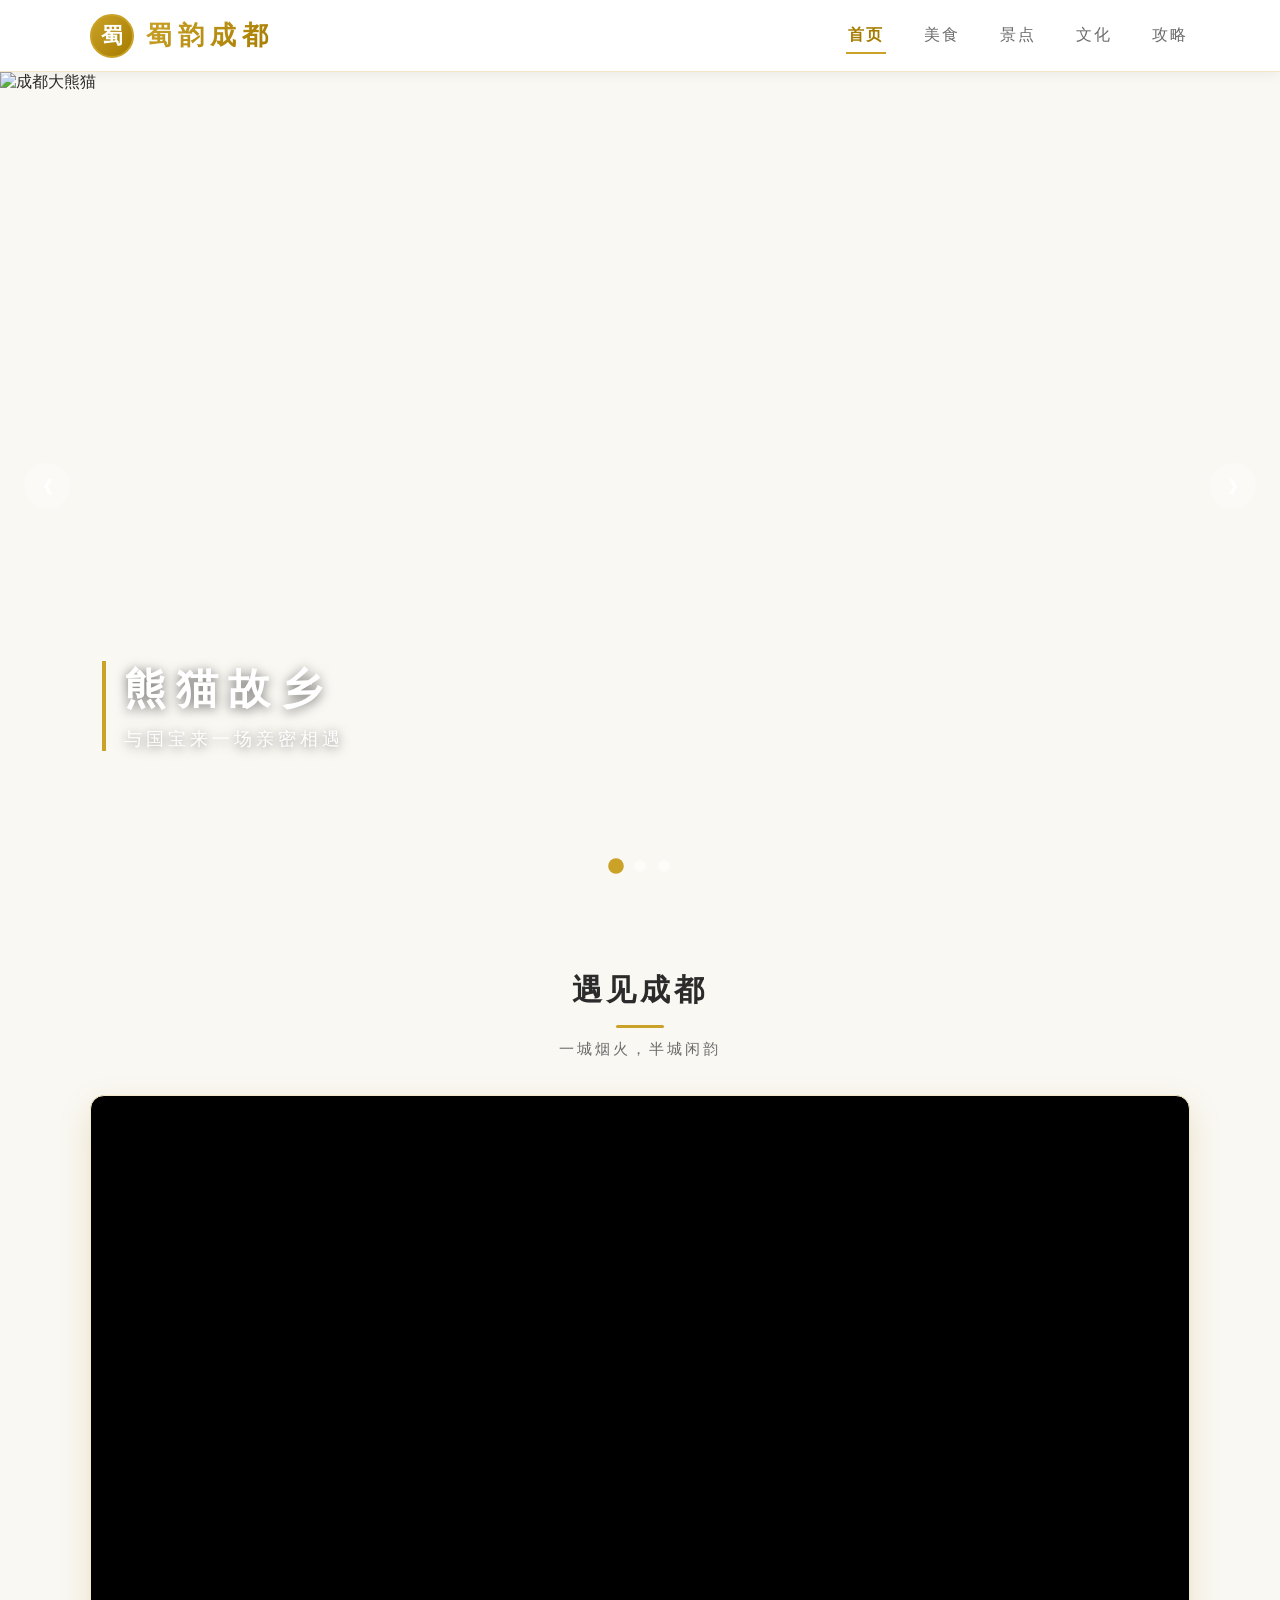
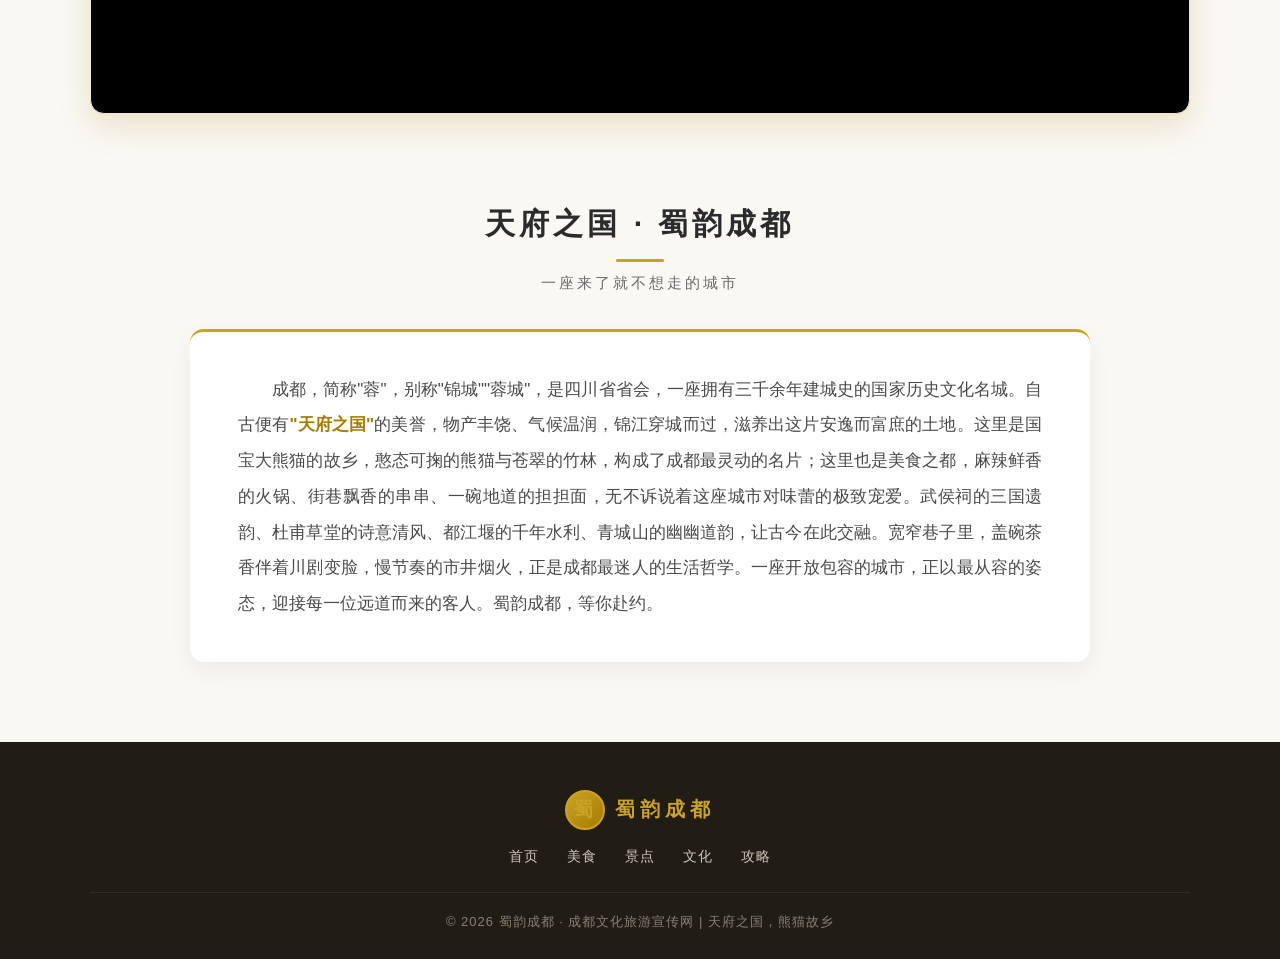
==== shuyun-chengdu/index.html @ a6a9160a "成都网页" ====
<!DOCTYPE html>
<html lang="zh-CN">
<head>
    <meta charset="UTF-8">
    <!-- 响应式视口设置，保证在移动端正常缩放 -->
    <meta name="viewport" content="width=device-width, initial-scale=1.0">
    <!-- 页面标题与描述 -->
    <title>蜀韵成都 - 成都文化旅游宣传网</title>
    <meta name="description" content="蜀韵成都——成都文化旅游宣传网站，带您领略天府之国的美食、景点与文化魅力。">
    <!-- 引入外部样式表，实现结构与样式分离 -->
    <link rel="stylesheet" href="css/style.css">
</head>
<body>

    <!-- ==================== 页头区域 ==================== -->
    <header class="site-header">
        <div class="header-inner container">
            <!-- 左侧：Logo（纯CSS金色印章）与网站标题 -->
            <a class="brand" href="index.html">
                <span class="brand-logo">蜀</span>
                <h1 class="brand-title">蜀韵成都</h1>
            </a>
            <!-- 右侧：导航栏（首页高亮显示） -->
            <nav class="main-nav">
                <ul>
                    <!-- 当前页面为首页，添加 active 类实现高亮 -->
                    <li><a class="active" href="index.html">首页</a></li>
                    <li><a href="food.html">美食</a></li>
                    <li><a href="scenic.html">景点</a></li>
                    <li><a href="culture.html">文化</a></li>
                    <li><a href="guide.html">攻略</a></li>
                </ul>
            </nav>
        </div>
    </header>

    <!-- ==================== 全屏轮播 Banner ==================== -->
    <section class="banner">
        <div class="carousel">
            <!-- 第一张轮播图：大熊猫（图片来源：Pexels 图库） -->
            <div class="slide active">
                <img src="https://images.pexels.com/photos/33501926/pexels-photo-33501926.jpeg?auto=compress&cs=tinysrgb&w=1920"
                     alt="成都大熊猫">
                <div class="slide-caption">
                    <h2>熊猫故乡</h2>
                    <p>与国宝来一场亲密相遇</p>
                </div>
            </div>
            <!-- 第二张轮播图：锦里古街 -->
            <div class="slide">
                <img src="https://images.pexels.com/photos/17774908/pexels-photo-17774908.jpeg?auto=compress&cs=tinysrgb&w=1920"
                     alt="锦里古街">
                <div class="slide-caption">
                    <h2>锦里古街</h2>
                    <p>穿越千年的市井烟火</p>
                </div>
            </div>
            <!-- 第三张轮播图：夜游锦江 -->
            <div class="slide">
                <img src="https://images.pexels.com/photos/18839145/pexels-photo-18839145.jpeg?auto=compress&cs=tinysrgb&w=1920"
                     alt="夜游锦江">
                <div class="slide-caption">
                    <h2>夜游锦江</h2>
                    <p>华灯璀璨的不夜之城</p>
                </div>
            </div>

            <!-- 左右切换按钮 -->
            <button class="arrow prev" aria-label="上一张">&#10094;</button>
            <button class="arrow next" aria-label="下一张">&#10095;</button>

            <!-- 轮播指示圆点 -->
            <div class="dots">
                <button class="active" aria-label="第1张"></button>
                <button aria-label="第2张"></button>
                <button aria-label="第3张"></button>
            </div>
        </div>
    </section>

    <!-- ==================== 成都宣传视频区域 ==================== -->
    <section class="video-section container">
        <h2 class="section-title">遇见成都</h2>
        <p class="section-sub">一城烟火，半城闲韵</p>
        <div class="video-wrapper">
            <!-- 嵌入B站官方旅游宣传片《问道·成都》：autoplay=0 不自动播放，danmaku=0 关闭弹幕 -->
            <iframe src="https://player.bilibili.com/player.html?bvid=BV13h41177b5&autoplay=0&danmaku=0"
                    scrolling="no" frameborder="no" framespacing="0" allowfullscreen="true"
                    title="成都旅游宣传片《问道·成都》"></iframe>
        </div>
    </section>

    <!-- ==================== 成都文字介绍区域 ==================== -->
    <section class="intro-section">
        <div class="container">
            <h2 class="section-title">天府之国 · 蜀韵成都</h2>
            <p class="section-sub">一座来了就不想走的城市</p>
            <div class="intro-card">
                <p>
                    成都，简称"蓉"，别称"锦城""蓉城"，是四川省省会，一座拥有三千余年建城史的国家历史文化名城。自古便有<span>"天府之国"</span>的美誉，物产丰饶、气候温润，锦江穿城而过，滋养出这片安逸而富庶的土地。这里是国宝大熊猫的故乡，憨态可掬的熊猫与苍翠的竹林，构成了成都最灵动的名片；这里也是美食之都，麻辣鲜香的火锅、街巷飘香的串串、一碗地道的担担面，无不诉说着这座城市对味蕾的极致宠爱。武侯祠的三国遗韵、杜甫草堂的诗意清风、都江堰的千年水利、青城山的幽幽道韵，让古今在此交融。宽窄巷子里，盖碗茶香伴着川剧变脸，慢节奏的市井烟火，正是成都最迷人的生活哲学。一座开放包容的城市，正以最从容的姿态，迎接每一位远道而来的客人。蜀韵成都，等你赴约。
                </p>
            </div>
        </div>
    </section>

    <!-- ==================== 页尾区域 ==================== -->
    <footer class="site-footer">
        <div class="container footer-top">
            <!-- 页尾品牌标识（纯CSS金色印章） -->
            <div class="footer-brand">
                <span class="footer-logo">蜀</span>
                <span>蜀韵成都</span>
            </div>
            <!-- 页尾导航链接 -->
            <nav class="footer-nav">
                <a href="index.html">首页</a>
                <a href="food.html">美食</a>
                <a href="scenic.html">景点</a>
                <a href="culture.html">文化</a>
                <a href="guide.html">攻略</a>
            </nav>
            <!-- 版权信息 -->
            <p class="footer-copy">© 2026 蜀韵成都 · 成都文化旅游宣传网 | 天府之国，熊猫故乡</p>
        </div>
    </footer>

    <!-- 引入外部脚本，实现轮播图交互逻辑 -->
    <script src="js/main.js"></script>
</body>
</html>
---- shuyun-chengdu/css/style.css ----
/* =========================================================
   蜀韵成都 - 首页样式表
   设计风格：现代简约 / 金色主题色
   ========================================================= */

/* ---------- 全局变量与基础重置 ---------- */
:root {
    --gold: #c9a227;        /* 主题金色 */
    --gold-dark: #a67c00;   /* 深金色（悬停、强调） */
    --gold-light: #f5e8c8;  /* 浅金色（边框、点缀） */
    --ink: #2b2b2b;         /* 主文字颜色 */
    --gray: #6b6b6b;        /* 次要文字颜色 */
    --bg: #faf8f3;          /* 页面浅色背景 */
    --header-h: 72px;       /* 页头高度 */
}

/* 清除浏览器默认样式 */
* {
    margin: 0;
    padding: 0;
    box-sizing: border-box;
}

body {
    font-family: "Microsoft YaHei", "PingFang SC", "Helvetica Neue", Arial, sans-serif;
    color: var(--ink);
    background: var(--bg);
}

img { display: block; max-width: 100%; }
a { text-decoration: none; color: inherit; }
ul { list-style: none; }
button { font-family: inherit; }

/* 通用内容容器：限制宽度并水平居中 */
.container {
    width: min(1100px, 92%);
    margin: 0 auto;
}

/* =========================================================
   页头区域
   ========================================================= */
.site-header {
    position: sticky;          /* 吸顶显示 */
    top: 0;
    z-index: 100;
    height: var(--header-h);
    background: rgba(255, 255, 255, 0.96);
    backdrop-filter: blur(8px); /* 毛玻璃效果 */
    box-shadow: 0 2px 12px rgba(0, 0, 0, 0.06);
    border-bottom: 1px solid var(--gold-light);
}

/* 页头内部：左右两端对齐布局 */
.header-inner {
    height: 100%;
    display: flex;
    align-items: center;
    justify-content: space-between;
}

/* 左侧品牌区：Logo + 标题 */
.brand {
    display: flex;
    align-items: center;
    gap: 12px;
}

/* Logo：纯CSS绘制的金色"蜀"字印章，无需图片资源 */
.brand-logo {
    width: 44px;
    height: 44px;
    border-radius: 50%;
    border: 2px solid var(--gold);
    display: flex;
    align-items: center;
    justify-content: center;
    background: linear-gradient(135deg, var(--gold), var(--gold-dark));
    color: #fff;
    font-size: 22px;
    font-weight: 700;
    flex-shrink: 0;
}

/* 网站标题：金色渐变文字效果 */
.brand-title {
    font-size: 26px;
    font-weight: 700;
    letter-spacing: 6px;
    background: linear-gradient(135deg, var(--gold), var(--gold-dark));
    -webkit-background-clip: text;
    background-clip: text;
    color: transparent;
}

/* 右侧导航栏 */
.main-nav ul {
    display: flex;
    gap: 36px;
}

.main-nav a {
    position: relative;
    display: block;
    padding: 8px 2px;
    font-size: 16px;
    letter-spacing: 2px;
    color: var(--gray);
    transition: color 0.3s;
}

/* 导航链接下方的金色下划线（默认隐藏） */
.main-nav a::after {
    content: "";
    position: absolute;
    left: 0;
    bottom: 0;
    width: 100%;
    height: 2px;
    background: var(--gold);
    transform: scaleX(0);
    transform-origin: center;
    transition: transform 0.3s;
}

.main-nav a:hover {
    color: var(--gold-dark);
}

.main-nav a:hover::after {
    transform: scaleX(1);
}

/* 当前页高亮样式（首页） */
.main-nav a.active {
    color: var(--gold-dark);
    font-weight: 700;
}

.main-nav a.active::after {
    transform: scaleX(1);
}

/* =========================================================
   全屏轮播 Banner
   ========================================================= */
.banner {
    position: relative;
    height: calc(100vh - var(--header-h)); /* 占满除页头外的整个屏幕 */
    min-height: 480px;
    overflow: hidden;
}

/* 轮播图单元：绝对定位叠加，通过透明度实现淡入淡出 */
.banner .slide {
    position: absolute;
    inset: 0;
    opacity: 0;
    transition: opacity 1s ease;
}

.banner .slide.active {
    opacity: 1;
}

.banner .slide img {
    width: 100%;
    height: 100%;
    object-fit: cover; /* 保持比例裁剪填充 */
}

/* 轮播图文字说明：左下角金色竖线装饰 */
.banner .slide-caption {
    position: absolute;
    left: 8%;
    bottom: 18%;
    padding-left: 18px;
    border-left: 4px solid var(--gold);
    color: #fff;
    text-shadow: 0 2px 12px rgba(0, 0, 0, 0.55);
}

.banner .slide-caption h2 {
    font-size: 42px;
    letter-spacing: 10px;
    font-weight: 700;
}

.banner .slide-caption p {
    margin-top: 10px;
    font-size: 18px;
    letter-spacing: 4px;
}

/* 左右切换按钮 */
.banner .arrow {
    position: absolute;
    top: 50%;
    transform: translateY(-50%);
    width: 46px;
    height: 46px;
    border: none;
    border-radius: 50%;
    background: rgba(255, 255, 255, 0.25);
    color: #fff;
    font-size: 20px;
    cursor: pointer;
    transition: background 0.3s;
    z-index: 10;
}

.banner .arrow:hover {
    background: var(--gold);
}

.banner .arrow.prev { left: 24px; }
.banner .arrow.next { right: 24px; }

/* 底部指示圆点 */
.banner .dots {
    position: absolute;
    left: 50%;
    bottom: 28px;
    transform: translateX(-50%);
    display: flex;
    gap: 12px;
    z-index: 10;
}

.banner .dots button {
    width: 12px;
    height: 12px;
    border: none;
    border-radius: 50%;
    background: rgba(255, 255, 255, 0.5);
    cursor: pointer;
    transition: background 0.3s, transform 0.3s;
}

/* 当前激活圆点：金色并放大 */
.banner .dots button.active {
    background: var(--gold);
    transform: scale(1.3);
}

/* =========================================================
   通用区块标题
   ========================================================= */
.section-title {
    text-align: center;
    font-size: 30px;
    letter-spacing: 4px;
    color: var(--ink);
}

/* 标题下方的金色装饰短线 */
.section-title::after {
    content: "";
    display: block;
    width: 48px;
    height: 3px;
    margin: 14px auto 0;
    border-radius: 2px;
    background: var(--gold);
}

.section-sub {
    margin-top: 12px;
    text-align: center;
    color: var(--gray);
    letter-spacing: 3px;
    font-size: 15px;
}

/* =========================================================
   宣传视频区域
   ========================================================= */
.video-section {
    padding: 70px 0 40px;
}

/* 视频容器：16:9 固定比例，圆角与金色阴影 */
.video-wrapper {
    margin-top: 36px;
    aspect-ratio: 16 / 9;
    border-radius: 14px;
    overflow: hidden;
    background: #000;
    border: 1px solid var(--gold-light);
    box-shadow: 0 12px 32px rgba(166, 124, 0, 0.18);
}

/* 视频容器内的 iframe（B站播放器）：铺满 16:9 容器 */
.video-wrapper iframe {
    width: 100%;
    height: 100%;
    border: 0;
    display: block;
}

/* =========================================================
   成都文字介绍区域
   ========================================================= */
.intro-section {
    padding: 50px 0 80px;
}

/* 介绍文字卡片：白底圆角，顶部金色描边 */
.intro-card {
    max-width: 900px;
    margin: 36px auto 0;
    padding: 40px 48px;
    background: #fff;
    border-radius: 14px;
    border-top: 3px solid var(--gold);
    box-shadow: 0 8px 24px rgba(0, 0, 0, 0.06);
}

.intro-card p {
    font-size: 17px;
    line-height: 2.1;
    text-align: justify;       /* 两端对齐，排版更整齐 */
    text-indent: 2em;          /* 首行缩进两个字符 */
    color: #4a4a4a;
}

/* 文中强调关键词：金色显示 */
.intro-card span {
    color: var(--gold-dark);
    font-weight: 700;
}

/* =========================================================
   页尾区域
   ========================================================= */
.site-footer {
    padding: 48px 0 28px;
    background: #211c14;       /* 深棕黑色，衬托金色 */
    color: #cfc6b8;
}

/* 页尾内部：纵向排列并居中 */
.footer-top {
    display: flex;
    flex-direction: column;
    align-items: center;
    gap: 18px;
}

.footer-brand {
    display: flex;
    align-items: center;
    gap: 10px;
}

.footer-logo {
    width: 40px;
    height: 40px;
    border-radius: 50%;
    border: 2px solid var(--gold);
    display: flex;
    align-items: center;
    justify-content: center;
    background: linear-gradient(135deg, var(--gold), var(--gold-dark));
    color: #fff;
    font-size: 20px;
    font-weight: 700;
    flex-shrink: 0;
}

.footer-brand span {
    font-size: 20px;
    font-weight: 700;
    letter-spacing: 5px;
    color: var(--gold);
}

/* 页尾导航链接 */
.footer-nav {
    display: flex;
    gap: 28px;
}

.footer-nav a {
    font-size: 14px;
    letter-spacing: 1px;
    transition: color 0.3s;
}

.footer-nav a:hover {
    color: var(--gold);
}

/* 版权信息 */
.footer-copy {
    width: 100%;
    margin-top: 8px;
    padding-top: 20px;
    border-top: 1px solid rgba(255, 255, 255, 0.08);
    text-align: center;
    font-size: 13px;
    letter-spacing: 1px;
    color: #8a8172;
}

/* =========================================================
   子页面通用样式（美食 / 景点 / 文化 / 攻略）
   ========================================================= */

/* 子页头图横幅：高度约为屏幕的一半 */
.page-hero {
    position: relative;
    height: 46vh;
    min-height: 320px;
    overflow: hidden;
}

.page-hero img {
    width: 100%;
    height: 100%;
    object-fit: cover;
}

/* 横幅上的暗色渐变遮罩，保证白色文字清晰可读 */
.page-hero::after {
    content: "";
    position: absolute;
    inset: 0;
    background: linear-gradient(180deg, rgba(0, 0, 0, 0.15), rgba(0, 0, 0, 0.45));
}

/* 横幅中央的标题文字 */
.hero-text {
    position: absolute;
    inset: 0;
    z-index: 1;
    display: flex;
    flex-direction: column;
    align-items: center;
    justify-content: center;
    gap: 14px;
    color: #fff;
    text-shadow: 0 2px 12px rgba(0, 0, 0, 0.55);
}

.hero-text h2 {
    font-size: 40px;
    letter-spacing: 12px;
    text-indent: 12px; /* 补偿最后一个字的字距，使视觉居中 */
}

.hero-text p {
    font-size: 16px;
    letter-spacing: 4px;
}

/* 子页内容区 */
.card-section {
    padding: 64px 0 80px;
}

/* 卡片网格：三列自适应布局 */
.card-grid {
    margin-top: 40px;
    display: grid;
    grid-template-columns: repeat(3, 1fr);
    gap: 26px;
}

/* 信息卡片：白底圆角，悬停上浮并露出金色底边 */
.info-card {
    background: #fff;
    border-radius: 14px;
    overflow: hidden;
    box-shadow: 0 6px 18px rgba(0, 0, 0, 0.06);
    border-bottom: 3px solid transparent;
    transition: transform 0.3s, box-shadow 0.3s, border-color 0.3s;
}

.info-card:hover {
    transform: translateY(-6px);
    box-shadow: 0 14px 30px rgba(166, 124, 0, 0.16);
    border-bottom-color: var(--gold);
}

.info-card img {
    width: 100%;
    height: 190px;
    object-fit: cover;
}

.card-body {
    padding: 20px 22px 24px;
}

/* 卡片标题：金色文字 + 金色圆点装饰 */
.card-body h3 {
    font-size: 19px;
    letter-spacing: 2px;
    color: var(--gold-dark);
}

.card-body h3::before {
    content: "";
    display: inline-block;
    width: 8px;
    height: 8px;
    border-radius: 50%;
    background: var(--gold);
    margin-right: 8px;
    vertical-align: middle;
}

.card-body p {
    margin-top: 10px;
    font-size: 14px;
    line-height: 1.9;
    color: #666;
}

/* 攻略页贴士卡片：两列网格 */
.tips-grid {
    margin-top: 40px;
    display: grid;
    grid-template-columns: repeat(2, 1fr);
    gap: 26px;
}

.tip-card {
    background: #fff;
    border-radius: 14px;
    padding: 30px 32px;
    border-top: 3px solid var(--gold);
    box-shadow: 0 6px 18px rgba(0, 0, 0, 0.06);
}

/* 序号：金色衬线字体，起强调装饰作用 */
.tip-num {
    font-size: 30px;
    font-weight: 700;
    color: var(--gold);
    font-family: Georgia, "Times New Roman", serif;
}

.tip-card h3 {
    margin-top: 8px;
    font-size: 20px;
    letter-spacing: 2px;
    color: var(--ink);
}

.tip-card p {
    margin-top: 12px;
    font-size: 14.5px;
    line-height: 2;
    color: #666;
    text-align: justify;
}

/* =========================================================
   响应式适配（小屏幕设备）
   ========================================================= */
@media (max-width: 768px) {
    /* 页头改为纵向堆叠布局 */
    .header-inner {
        flex-direction: column;
        justify-content: center;
        gap: 6px;
        padding: 10px 0;
    }

    .site-header {
        position: static;
        height: auto;
    }

    .main-nav ul { gap: 20px; }

    .banner {
        height: 60vh;
        min-height: 360px;
    }

    .banner .slide-caption h2 { font-size: 28px; letter-spacing: 6px; }
    .banner .slide-caption p { font-size: 14px; }

    .banner .arrow { display: none; } /* 小屏隐藏切换箭头 */

    .intro-card { padding: 26px 22px; }
}

/* 子页面网格响应式：中等屏幕两列 */
@media (max-width: 900px) {
    .card-grid { grid-template-columns: repeat(2, 1fr); }
}

/* 子页面网格响应式：小屏单列，横幅文字缩小 */
@media (max-width: 600px) {
    .card-grid,
    .tips-grid { grid-template-columns: 1fr; }

    .hero-text h2 { font-size: 30px; letter-spacing: 8px; text-indent: 8px; }
    .page-hero { min-height: 260px; }
    .tip-card { padding: 24px 22px; }
}
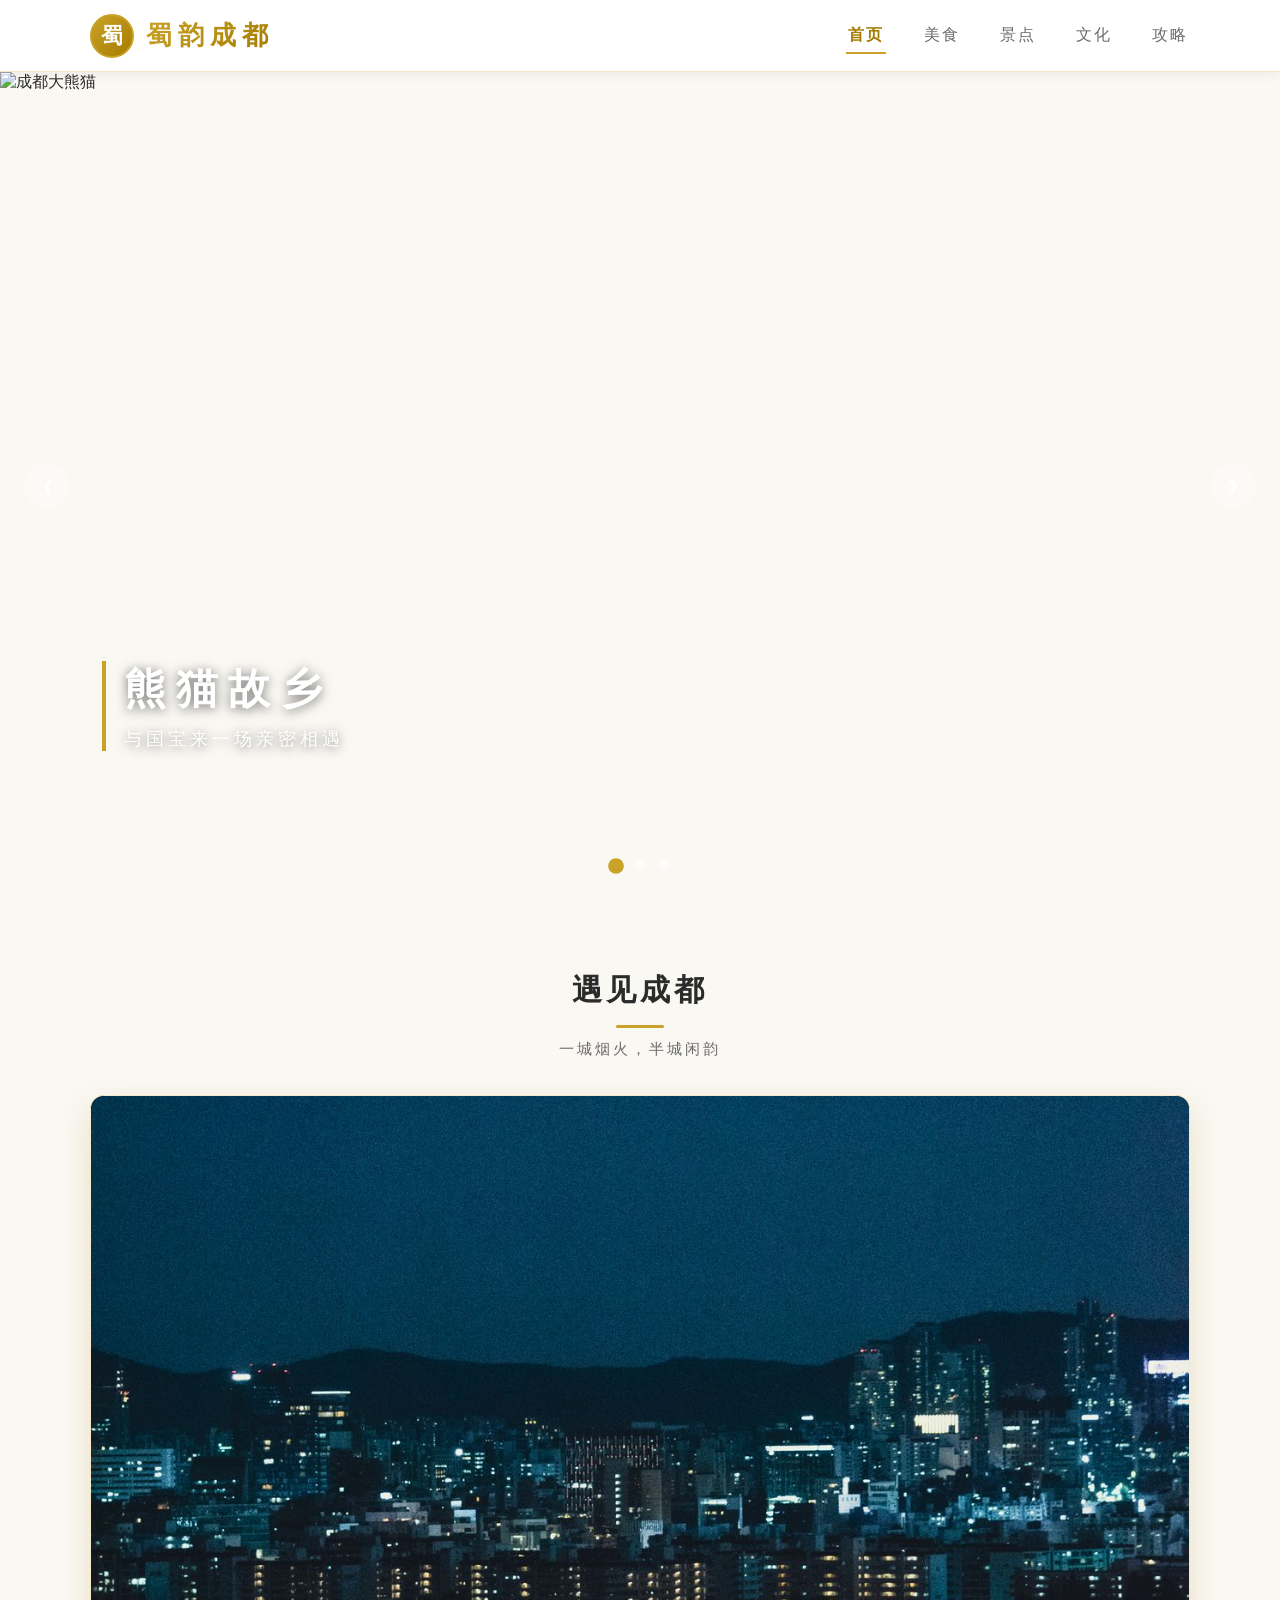
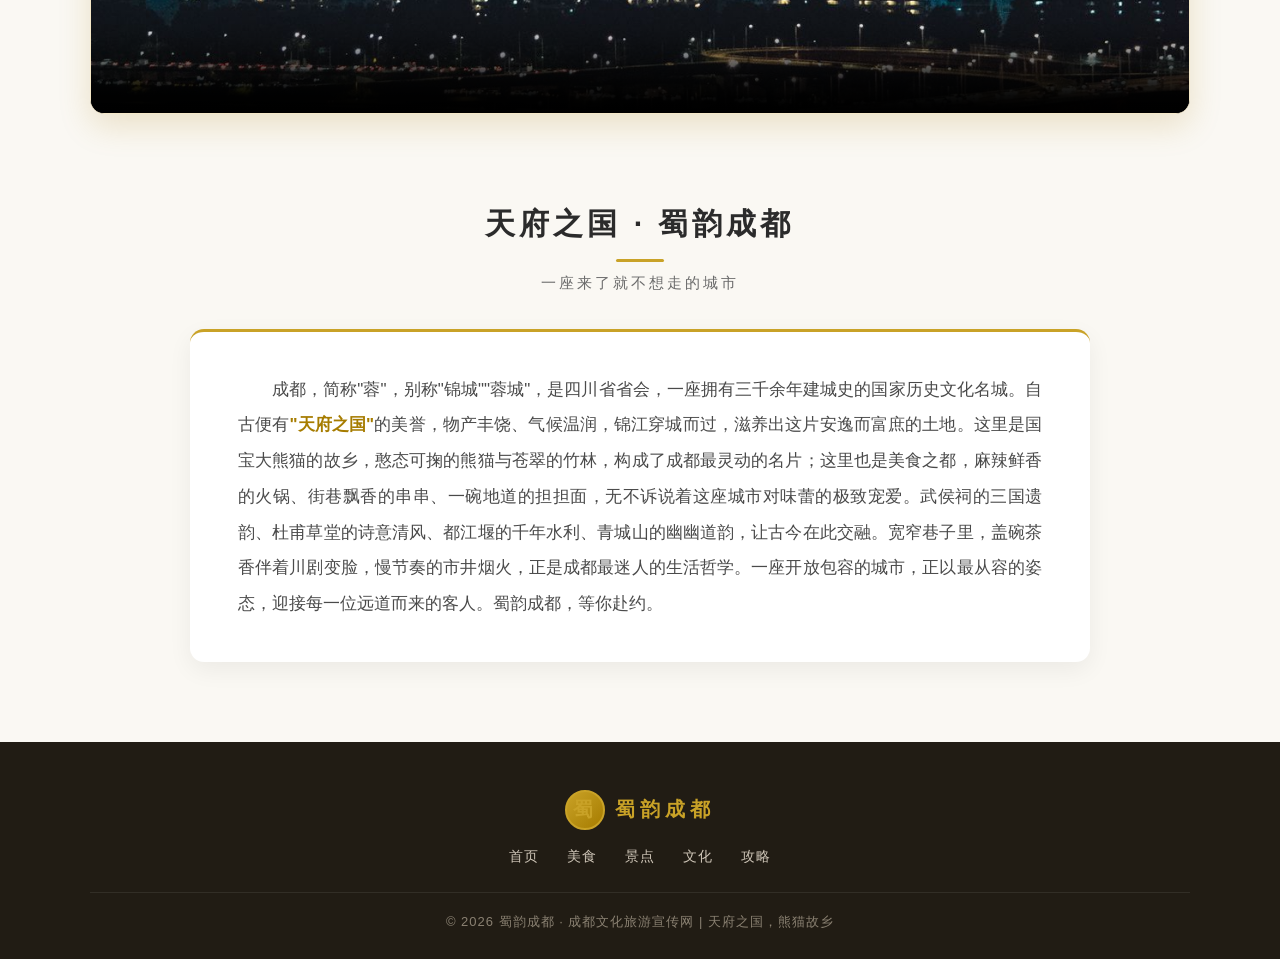
==== commit 4d4e21bd: "更改了视频" ====
--- a/shuyun-chengdu/index.html
+++ b/shuyun-chengdu/index.html
@@ -83,10 +83,13 @@
         <h2 class="section-title">遇见成都</h2>
         <p class="section-sub">一城烟火，半城闲韵</p>
         <div class="video-wrapper">
-            <!-- 嵌入B站官方旅游宣传片《问道·成都》：autoplay=0 不自动播放，danmaku=0 关闭弹幕 -->
-            <iframe src="https://player.bilibili.com/player.html?bvid=BV13h41177b5&autoplay=0&danmaku=0"
-                    scrolling="no" frameborder="no" framespacing="0" allowfullscreen="true"
-                    title="成都旅游宣传片《问道·成都》"></iframe>
+            <!-- HTML5 原生视频播放器：controls 显示播放控件，poster 为封面图 -->
+            <video class="promo-video" controls preload="metadata" poster="video/poster.jpg">
+                <!-- 视频源：成都宣传片（本地 mp4 文件） -->
+                <source src="video/chengdu-promo.mp4" type="video/mp4">
+                <!-- 浏览器不支持 video 标签时的提示 -->
+                您的浏览器不支持视频播放，请更换现代浏览器后重试。
+            </video>
         </div>
     </section>
 
--- a/shuyun-chengdu/css/style.css
+++ b/shuyun-chengdu/css/style.css
@@ -291,12 +291,12 @@
     box-shadow: 0 12px 32px rgba(166, 124, 0, 0.18);
 }
 
-/* 视频容器内的 iframe（B站播放器）：铺满 16:9 容器 */
-.video-wrapper iframe {
+/* 视频容器内的 video 标签（HTML5 原生播放器）：铺满 16:9 容器 */
+.video-wrapper video {
     width: 100%;
     height: 100%;
-    border: 0;
     display: block;
+    object-fit: cover;
 }
 
 /* =========================================================
